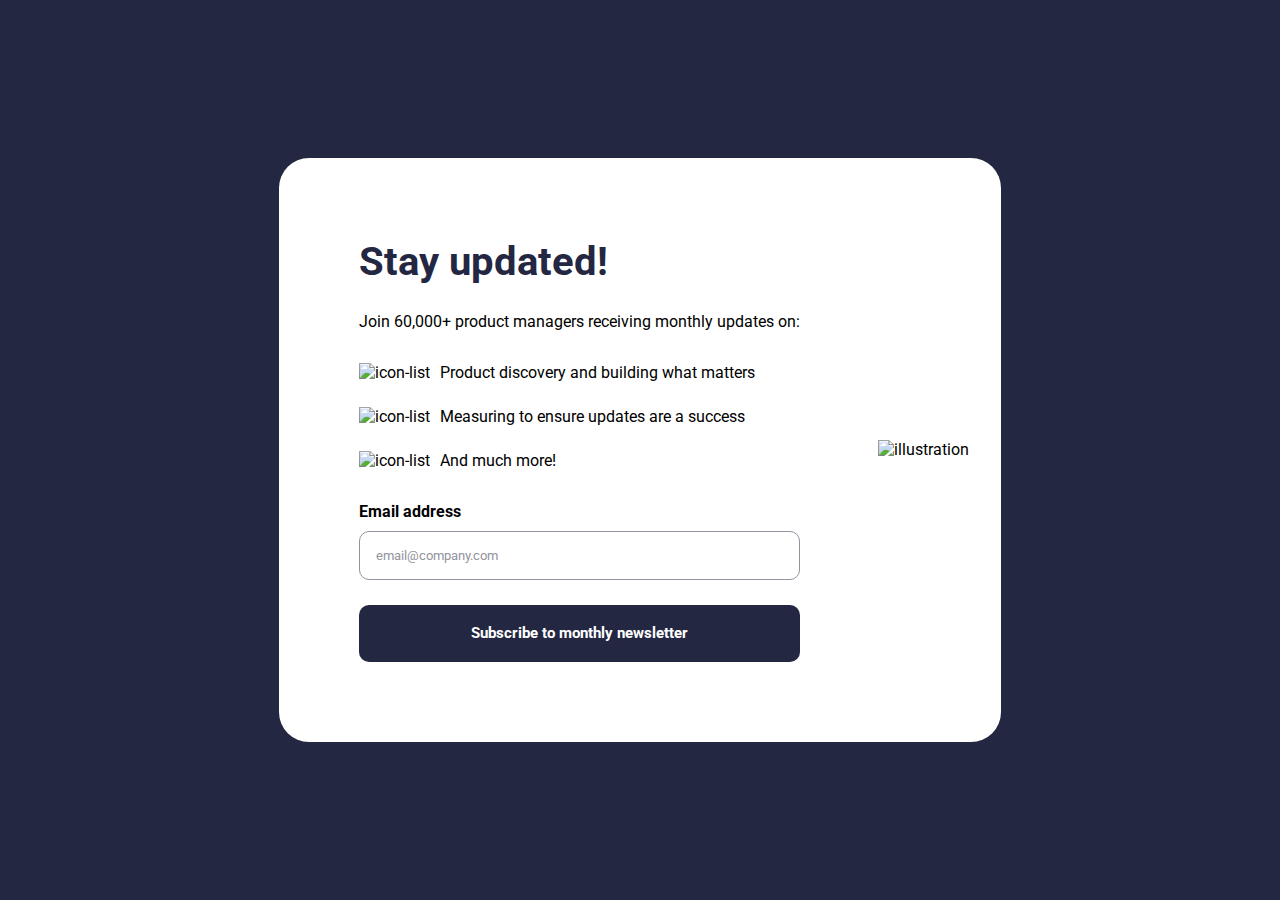
==== challenge.html @ 670c0738 "Add files via upload" ====
<!DOCTYPE html>
<html lang="en">
  <head>
    <meta charset="UTF-8" />
    <meta http-equiv="X-UA-Compatible" content="IE=edge" />
    <meta name="viewport" content="width=device-width, initial-scale=1.0" />
    <link rel="stylesheet" href="challenge.css" />
    <link rel="shortcut icon"href="images/favicon-32x32.png"type="image/x-icon"/>
    <link rel="preconnect" href="https://fonts.googleapis.com" />
    <link rel="preconnect" href="https://fonts.gstatic.com" crossorigin />
    <link href="https://fonts.googleapis.com/css2?family=Roboto:wght@400;700&display=swap"rel="stylesheet"/>
    <title>
      Frontend Mentor | Newsletter sign-up form with success message
    </title>
  </head>
  <body>
    <div class="card container container-lg">
      <div class="subscribing">
        <div class="grid">
          <div>
            <picture>
              <source media="(min-width: 975px)"srcset="file:///C:/Users/HP/Desktop/HTML/Challenge4/sides/newsletter-sign-up-with-success-message-main/assets/images/illustration-sign-up-desktop.svg"/>
              <img class="illustration"src="file:///C:/Users/HP/Desktop/HTML/Challenge4/sides/newsletter-sign-up-with-success-message-main/assets/images/illustration-sign-up-mobile.svg"alt="illustration"/>
            </picture>
          </div>
          <div class="grid-items order">
            <h1>Stay updated!</h1>
            <p>Join 60,000+ product managers receiving monthly updates on:</p>
            <div class="media">
              <div class="flex media-content">
                <img class="icon-list"src="file:///C:/Users/HP/Desktop/HTML/Challenge4/sides/newsletter-sign-up-with-success-message-main/assets/images/icon-list.svg"alt="icon-list"/>
                <p>Product discovery and building what matters</p>
              </div>
              <div class="flex media-content">
                <img class="icon-list"
                  src="file:///C:/Users/HP/Desktop/HTML/Challenge4/sides/newsletter-sign-up-with-success-message-main/assets/images/icon-list.svg"alt="icon-list"/>
                <p>Measuring to ensure updates are a success</p>
              </div>
              <div class="flex media-content">
                <img class="icon-list"
                  src="file:///C:/Users/HP/Desktop/HTML/Challenge4/sides/newsletter-sign-up-with-success-message-main/assets/images/icon-list.svg"alt="icon-list"/>
                <p>And much more!</p>
              </div>
            </div>
            <div class="form">
              <div class="flex space-between">
                <label>
                  Email address
                </label>
                <label class="error">
                  valid email required
                </label>
              </div>
              <input type="text"class="myinput"placeholder="email@company.com"/>
              <button class="btn submit">
                Subscribe to monthly newsletter
              </button>
            </div>
          </div>
        </div>
      </div>
      <div class="thank-you">
        <div class="center">
          <div>
            <img src="file:///C:/Users/HP/Desktop/HTML/Challenge4/sides/newsletter-sign-up-with-success-message-main/assets/images/icon-success.svg" alt="icon-success" />
            <h2 style="font-size: 50px; font-weight: 700">
              Thanks for subscribing
            </h2>
            <p style="line-height: 1.5; font-size: 18px">
              A confirmation email has been sent to
              <span class="message"></span>. Please open it and click the button
              inside to confirm your subscription
            </p>
          </div>
          <div>
            <button class="btn getback">Dismiss message</button>
          </div>
        </div>
      </div>
    </div>
    <script src="challenge.js"></script>
  </body>
</html>
---- challenge.css ----
*,
*::before,
*::after {
  box-sizing: border-box;
}
:root {
  --color-Tomato: hsla(4, 100%, 67%, 0.404);
  --color-darkSlateGrey: hsl(234, 29%, 20%);
  --color-charcoalGrey: hsl(235, 18%, 26%);
  --color-grey: hsl(231, 7%, 60%);
  --color-white: hsl(0, 0%, 100%);
}
body {
  margin: 0;
  height: 100dvh;
  display: grid;
  place-content: center;
  background-color: var(--color-darkSlateGrey);
}


* {
  font-family: "Roboto", sans-serif;
}
h1 {
  margin-top: 0;
  font-size: 40px;
  font-weight: 700;
  color: var(--color-darkSlateGrey);
}
p {
  font-weight: 400;
  font-size: 16px;
  margin: 0;
}
label {
  margin-bottom: 10px;
  font-weight: 700;
}

.container {
  margin: 0 auto;
}
.container-lg {
  max-width: 1440px;
}
.grid {
  display: grid;
  grid-template-rows: auto auto;
  align-items: center;
}
.text-align {
  text-align: center;
}
.text-center {
  text-align: center;
}
.flex {
  display: flex;
  align-items: center;
}
.illustration {
  width: 100%;
}
.icon-list {
  margin-right: 10px;
}
.media {
  margin: 32px 0;
}
.media-content {
  margin-bottom: 25px;
}
.space-between {
  justify-content: space-between;
}

.btn {
  display: inline-block;
  text-align: center;
  border: 0;
  cursor: pointer;
  width: 100%;
  padding: 1rem;
  font-weight: 700;
  background-color: var(--color-darkSlateGrey);
  color: white;
  border-radius: 10px;
  margin-top: 25px;
}
.btn:hover {
  background-image: linear-gradient(
    to right,
    hsl(184, 100%, 50%),
    rgb(78, 255, 8)
  );
}
.myinput {
  border: 1px solid hsl(231, 7%, 60%);
  width: 100%;
  padding: 1rem;
  border-radius: 10px;
}
.myinput:focus {
  outline: 1.7px solid hsl(229, 4%, 48%);
}
.myinput::placeholder {
  color: hsl(231, 7%, 60%);
}
.error {
  color: hsl(4, 100%, 67%);
  display: none;
}
.error-input {
  border: 1px solid hsl(4, 100%, 67%);
  background-color: hsla(4, 100%, 67%, 0.301);
}
.error-input:focus {
  outline: none;
}
.error-input::placeholder {
  color: hsl(4, 100%, 67%);
}


.card {
  background-color: white;
}
.grid-items {
  padding: 2rem 1rem;
}

.thank-you {
  display: none;
  max-width: 500px;
  padding: 2rem;
  height: 100dvh;
}
.center {
  display: flex;
  align-items: stretch;
  justify-content: space-between;
  flex-direction: column;
  height: 100%;
}
.message {
  color: hsl(235, 18%, 26%);
  font-weight: 700;
}
@media (width >975px) {
  .grid {
    grid-template-columns: auto auto;
    column-gap: 30px;
  }
  .text-align {
    text-align: left;
  }
  .order {
    order: -1;
  }
  .illustration {
    width: 400px;
  }
  .card {
    padding: 2rem;
    border-radius: 30px;
  }
  .grid-items {
    padding: 3rem;
  }
  .btn {
    font-size: 15px;
    padding: 1.2rem 0;
  }
  .thank-you {
    height: auto;
  }
}
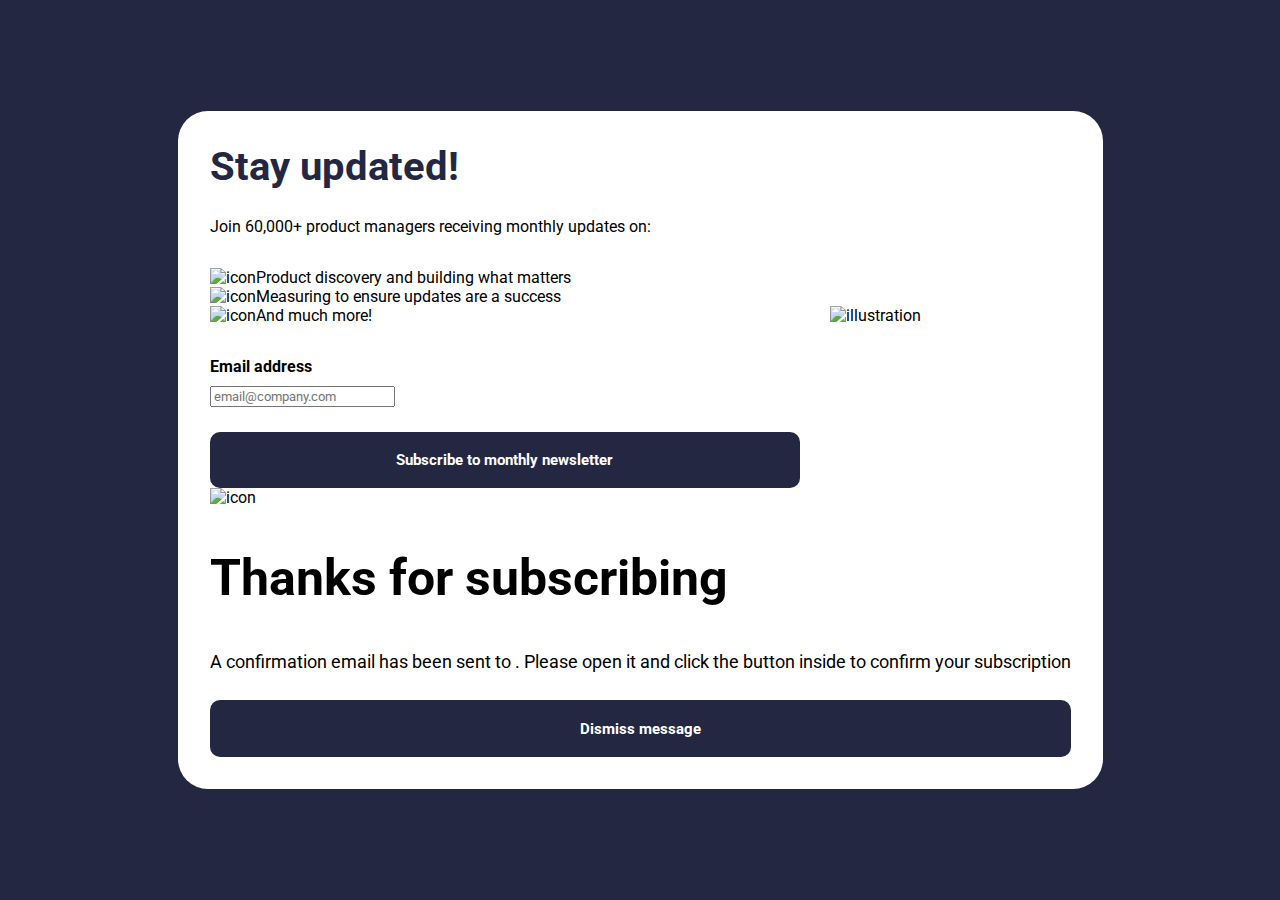
==== commit f86328c4: "Update challenge.html" ====
--- a/challenge.html
+++ b/challenge.html
@@ -14,8 +14,8 @@
     </title>
   </head>
   <body>
-    <div class="card container container-lg">
-      <div class="subscribing">
+    <div class="card container container2">
+      <div class="Subscribe">
         <div class="grid">
           <div>
             <picture>
@@ -23,22 +23,22 @@
               <img class="illustration"src="file:///C:/Users/HP/Desktop/HTML/Challenge4/sides/newsletter-sign-up-with-success-message-main/assets/images/illustration-sign-up-mobile.svg"alt="illustration"/>
             </picture>
           </div>
-          <div class="grid-items order">
+          <div class="context order">
             <h1>Stay updated!</h1>
             <p>Join 60,000+ product managers receiving monthly updates on:</p>
             <div class="media">
-              <div class="flex media-content">
-                <img class="icon-list"src="file:///C:/Users/HP/Desktop/HTML/Challenge4/sides/newsletter-sign-up-with-success-message-main/assets/images/icon-list.svg"alt="icon-list"/>
+              <div class="flex media2">
+                <img class="icon"src="file:///C:/Users/HP/Desktop/HTML/Challenge4/sides/newsletter-sign-up-with-success-message-main/assets/images/icon-list.svg"alt="icon"/>
                 <p>Product discovery and building what matters</p>
               </div>
-              <div class="flex media-content">
-                <img class="icon-list"
-                  src="file:///C:/Users/HP/Desktop/HTML/Challenge4/sides/newsletter-sign-up-with-success-message-main/assets/images/icon-list.svg"alt="icon-list"/>
+              <div class="flex media2">
+                <img class="icon"
+                  src="file:///C:/Users/HP/Desktop/HTML/Challenge4/sides/newsletter-sign-up-with-success-message-main/assets/images/icon-list.svg"alt="icon"/>
                 <p>Measuring to ensure updates are a success</p>
               </div>
-              <div class="flex media-content">
-                <img class="icon-list"
-                  src="file:///C:/Users/HP/Desktop/HTML/Challenge4/sides/newsletter-sign-up-with-success-message-main/assets/images/icon-list.svg"alt="icon-list"/>
+              <div class="flex media2">
+                <img class="icon"
+                  src="file:///C:/Users/HP/Desktop/HTML/Challenge4/sides/newsletter-sign-up-with-success-message-main/assets/images/icon-list.svg"alt="icon"/>
                 <p>And much more!</p>
               </div>
             </div>
@@ -51,7 +51,7 @@
                   valid email required
                 </label>
               </div>
-              <input type="text"class="myinput"placeholder="email@company.com"/>
+              <input type="text"class="input"placeholder="email@company.com"/>
               <button class="btn submit">
                 Subscribe to monthly newsletter
               </button>
@@ -59,10 +59,10 @@
           </div>
         </div>
       </div>
-      <div class="thank-you">
+      <div class="gg">
         <div class="center">
           <div>
-            <img src="file:///C:/Users/HP/Desktop/HTML/Challenge4/sides/newsletter-sign-up-with-success-message-main/assets/images/icon-success.svg" alt="icon-success" />
+            <img src="file:///C:/Users/HP/Desktop/HTML/Challenge4/sides/newsletter-sign-up-with-success-message-main/assets/images/icon-success.svg" alt="icon" />
             <h2 style="font-size: 50px; font-weight: 700">
               Thanks for subscribing
             </h2>
@@ -80,4 +80,4 @@
     </div>
     <script src="challenge.js"></script>
   </body>
-</html>+</html>
